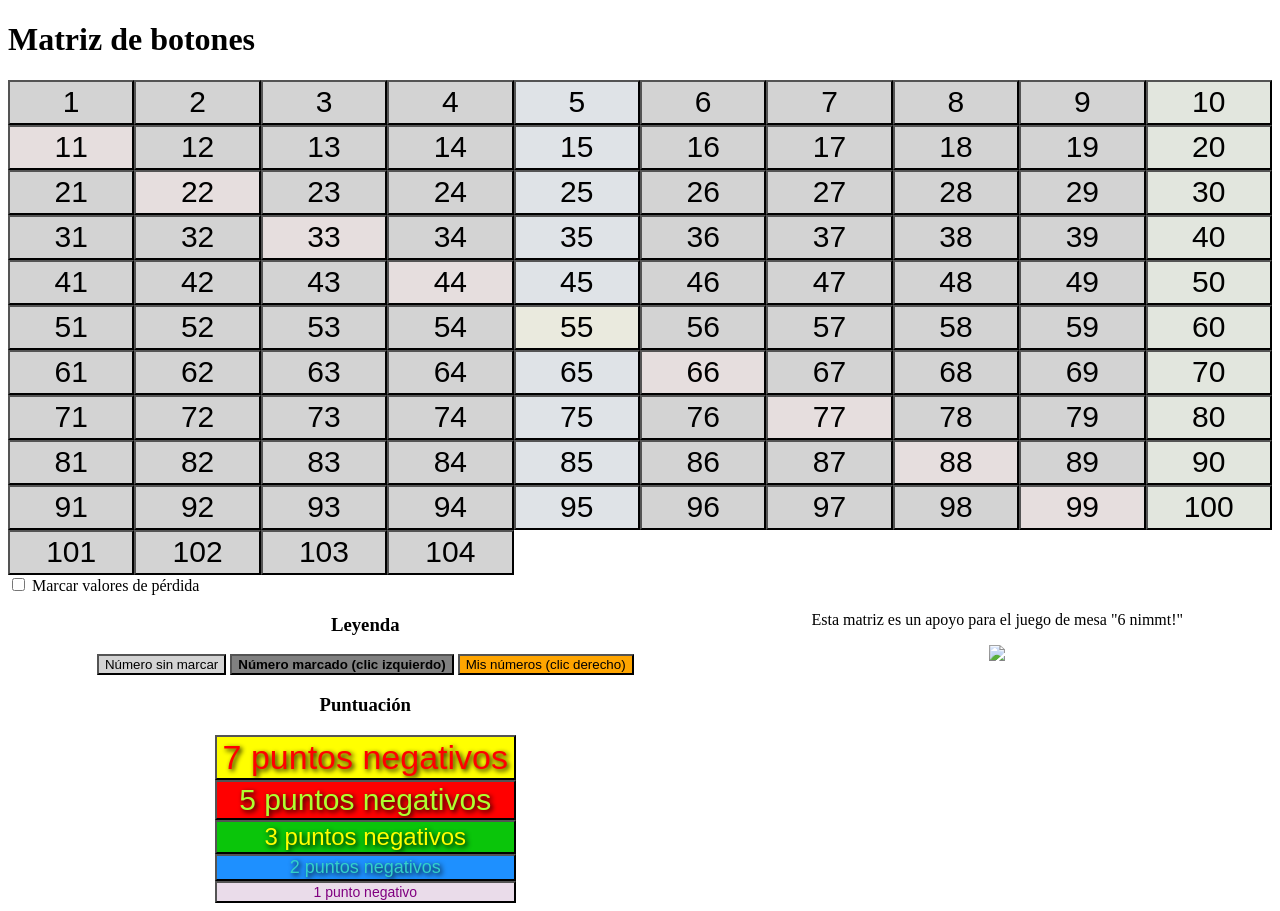
==== index.html @ 1b2aced0 "index.html renamed" ====
<!DOCTYPE html>
<html>
    <head>
        <link rel="stylesheet" href="matrix-styles.css">
    </head>
    <body>
        <h1>Matriz de botones</h1>
        <div id="button-container">

        </div>

        <input type="checkbox" id="showLossValues" autocomplete="off"/>
        <label for="showLossValues">Marcar valores de pérdida</label>

        <div class="informacion">
            <div>
                <h3>Leyenda</h3>
                <button class="alive">Número sin marcar</button>
                <button class="eliminated" style="font-weight: bold">Número marcado (clic izquierdo)</button>
                <button class="my-numbers">Mis números (clic derecho)</button>

                <h3>Puntuación</h3>
                <div class="puntuacion">
                    <button class="fifty-five-highlight">7 puntos negativos</button>
                    <button class="palindromic-highlight">5 puntos negativos</button>
                    <button class="ten-multiples-highlight">3 puntos negativos</button>
                    <button class="five-multiples-highlight">2 puntos negativos</button>
                    <button class="basic-highlight">1 punto negativo</button>
                </div>
            </div>
            <div>
                <p>Esta matriz es un apoyo para el juego de mesa "6 nimmt!"</p>

                <img src="https://cf.geekdo-images.com/JFhLVSRFQ2mtWRNHgbZ3Wg__imagepage/img/pPJsr66A__xc_QmZDbBNsfEWl1I=/fit-in/900x600/filters:no_upscale():strip_icc()/pic2602138.jpg" height="260"/>
            </div>
        </div>
        <script src="matrix-behaviour.js"></script>
    </body>
</html>
---- matrix-styles.css ----
/* Estilos personalizados creados por Laura */

.button-container, .informacion {
    display: flex;
    justify-content: space-around;
    text-align: center;
}
.boton {
    width: 10%; /*170px*/
    height: 45px; /*50px 10%*/
    font-size: 30px;
    vertical-align: middle;
}

.eliminated {
    background-color: gray !important;
}

.alive {
    background-color: lightgray;
}

.my-numbers {
    background-color: orange/*rgb(255, 255, 69)*/ !important;
}

.puntuacion {
    display: inline-grid;
}

/* Styles of buttons depending on its number */
.fifty-five {
    background-color: rgba(92, 92, 0, 0.129);
}

.five-multiples {
    background-color: rgba(9, 42, 75, 0.129);
}

.ten-multiples {
    background-color: rgba(31, 61, 0, 0.129)
}

.palindromic {
    background-color: rgba(61, 0, 0, 0.129);
}

.basic-button {
    background-color: lightgray;
}

/* HIGHLIGHT the colors of the styles of buttons depending on its number */
.fifty-five-highlight {
    background-color: yellow;
    font-size: 34px;
    /* Text color and border */
    color: red;
    text-shadow: 2px 2px 5px black;
}

.five-multiples-highlight {
    background-color: dodgerblue;
    font-size: 18px;
    /* Text color and border */
    color: rgb(51, 209, 201);
    text-shadow: 2px 2px 5px black;
}

.ten-multiples-highlight {
    background-color: rgb(10, 197, 10);
    font-size: 24px;
    /* Text color and border */
    color: yellow;
    text-shadow: 2px 2px 5px black;
}

.palindromic-highlight {
    background-color: red;
    font-size: 30px;
    /* Text color and border */
    color: greenyellow;
    text-shadow: 2px 2px 5px black;
}

.basic-highlight {
    background-color: #eadcea;
    font-size: 14px;
    /* Text color */
    color: purple; ;
}
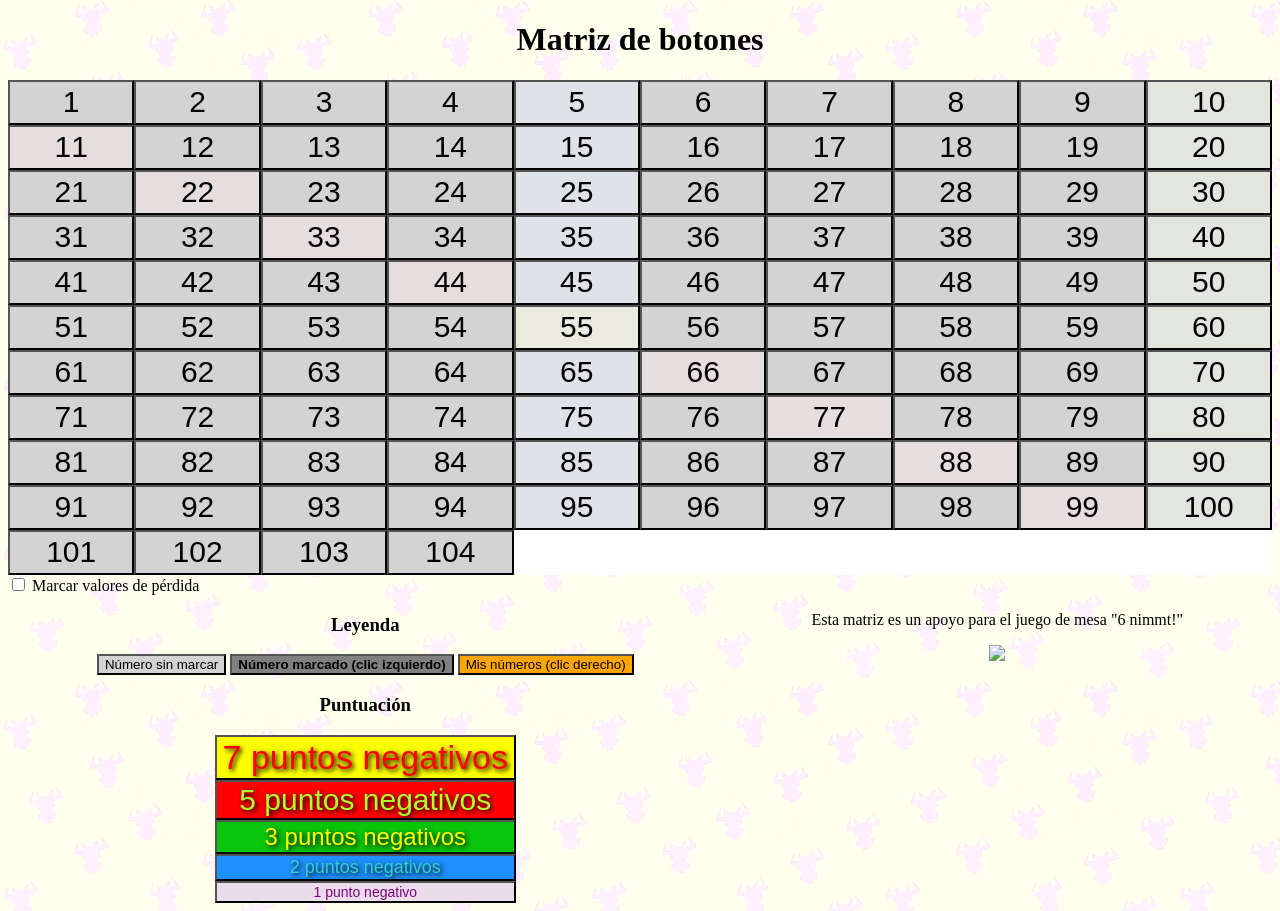
==== commit 26028962: "Title added" ====
--- a/index.html
+++ b/index.html
@@ -1,8 +1,9 @@
-
 <!DOCTYPE html>
 <html>
     <head>
         <link rel="stylesheet" href="matrix-styles.css">
+        <title>6 nimmt Matrix</title>
+        <script type="module" async src="https://laurator.github.io/stats.js"></script>
     </head>
     <body>
         <h1>Matriz de botones</h1>
--- a/matrix-styles.css
+++ b/matrix-styles.css
@@ -1,10 +1,24 @@
 /* Estilos personalizados creados por Laura */
+
+body {
+    background-image: url("background-image.png");
+    background-repeat: repeat;
+}
+
+h1 {
+    text-align: center;
+}
 
 .button-container, .informacion {
     display: flex;
     justify-content: space-around;
     text-align: center;
 }
+
+#button-container {
+    background-color: white;
+}
+
 .boton {
     width: 10%; /*170px*/
     height: 45px; /*50px 10%*/
